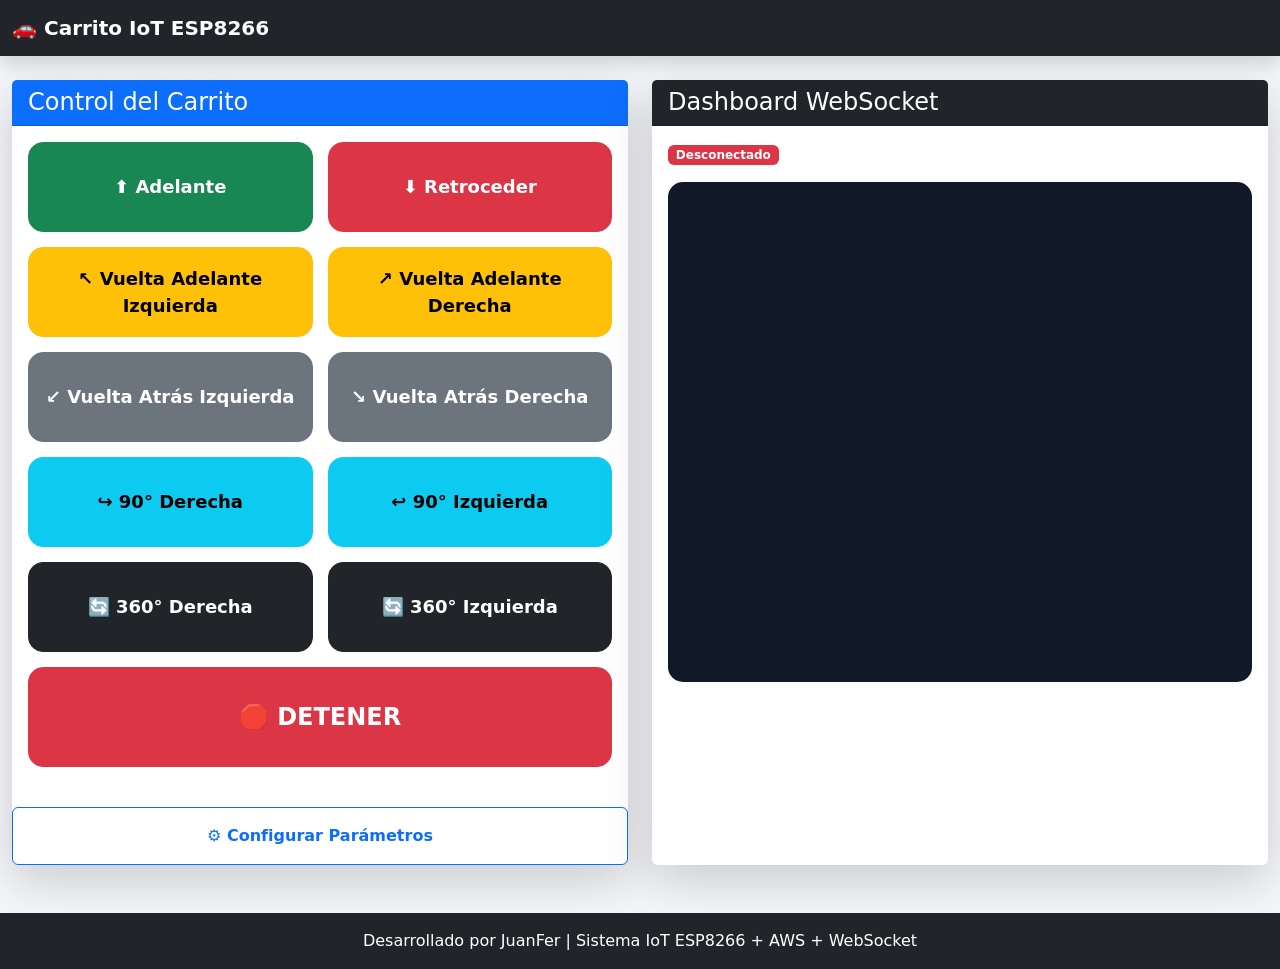
==== index.html @ 30b75ce9 "versión inicial" ====
<!DOCTYPE html>
<html lang="es">

<head>
    <meta charset="UTF-8">
    <meta name="viewport" content="width=device-width, initial-scale=1.0">
    <title>Control Carrito IoT</title>

    <!-- Bootstrap -->
    <link href="https://cdn.jsdelivr.net/npm/bootstrap@5.3.7/dist/css/bootstrap.min.css" rel="stylesheet">

    <!-- CSS -->
    <link rel="stylesheet" href="assets/css/styles.css">
</head>

<body>

    <!-- NAVBAR -->
    <nav class="navbar navbar-dark navbar-expand-lg bg-dark shadow">
        <div class="container-fluid">
            <a class="navbar-brand fw-bold" href="#">
                🚗 Carrito IoT ESP8266
            </a>
        </div>
    </nav>

    <!-- CONTENIDO -->
    <div class="container-fluid mt-4">

        <div class="row">

            <!-- PANEL CONTROL -->
            <div class="col-lg-6 mb-4">

                <div class="card shadow-lg border-0 h-100">

                    <div class="card-header bg-primary text-white">
                        <h4 class="mb-0">Control del Carrito</h4>
                    </div>

                    <div class="card-body">

                        <div class="control-grid">

                            <button class="btn btn-success control-btn" onclick="enviarMovimiento(1)">
                                ⬆ Adelante
                            </button>

                            <button class="btn btn-danger control-btn" onclick="enviarMovimiento(2)">
                                ⬇ Retroceder
                            </button>

                            <button class="btn btn-warning control-btn" onclick="enviarMovimiento(5)">
                                ↖ Vuelta Adelante Izquierda
                            </button>

                            <button class="btn btn-warning control-btn" onclick="enviarMovimiento(4)">
                                ↗ Vuelta Adelante Derecha
                            </button>

                            <button class="btn btn-secondary control-btn" onclick="enviarMovimiento(7)">
                                ↙ Vuelta Atrás Izquierda
                            </button>

                            <button class="btn btn-secondary control-btn" onclick="enviarMovimiento(6)">
                                ↘ Vuelta Atrás Derecha
                            </button>

                            <button class="btn btn-info control-btn" onclick="enviarMovimiento(8)">
                                ↪ 90° Derecha
                            </button>

                            <button class="btn btn-info control-btn" onclick="enviarMovimiento(9)">
                                ↩ 90° Izquierda
                            </button>

                            <button class="btn btn-dark control-btn" onclick="enviarMovimiento(10)">
                                🔄 360° Derecha
                            </button>

                            <button class="btn btn-dark control-btn" onclick="enviarMovimiento(11)">
                                🔄 360° Izquierda
                            </button>

                            <button class="btn btn-danger control-btn stop-btn" onclick="enviarMovimiento(3)">
                                🛑 DETENER
                            </button>

                        </div>

                    </div>
                    <div class="mt-4">
                        <button class="btn btn-outline-primary w-100 py-3 fw-bold" onclick="irAParametros()">
                            ⚙ Configurar Parámetros
                        </button>
                    </div>
                </div>
            </div>

            <!-- DASHBOARD -->
            <div class="col-lg-6 mb-4">

                <div class="card shadow-lg border-0 h-100">

                    <div class="card-header bg-dark text-white">
                        <h4 class="mb-0">Dashboard WebSocket</h4>
                    </div>

                    <div class="card-body">

                        <div class="mb-3">
                            <span class="badge bg-success" id="estadoWS">
                                Conectando...
                            </span>
                        </div>

                        <div id="dashboard" class="dashboard-container">

                        </div>

                    </div>

                </div>

            </div>

        </div>

    </div>

    <!-- FOOTER -->
    <footer class="bg-dark text-white text-center py-3 mt-4">
        <p class="mb-0">
            Desarrollado por JuanFer | Sistema IoT ESP8266 + AWS + WebSocket
        </p>
    </footer>

    <!-- JS -->
    <script src="assets/js/app.js"></script>

</body>

</html>
---- assets/css/styles.css ----
body{
    background: #f4f6f9;
    min-height: 100vh;
}

.control-grid{
    display: grid;
    grid-template-columns: repeat(2,1fr);
    gap: 15px;
}

.control-btn{
    height: 90px;
    font-size: 18px;
    font-weight: bold;
    border-radius: 15px;
    transition: 0.3s;
}

.control-btn:hover{
    transform: scale(1.05);
}

.stop-btn{
    grid-column: span 2;
    height: 100px;
    font-size: 24px;
}

.dashboard-container{
    background: #111827;
    color: white;
    border-radius: 15px;
    padding: 20px;
    height: 500px;
    overflow-y: auto;
}

.event-card{
    background: #1f2937;
    border-left: 5px solid #0d6efd;
    padding: 15px;
    margin-bottom: 15px;
    border-radius: 10px;
    animation: fadeIn 0.4s ease;
}

.event-title{
    font-size: 18px;
    font-weight: bold;
}

.event-info{
    font-size: 15px;
    color: #d1d5db;
}

@keyframes fadeIn{
    from{
        opacity: 0;
        transform: translateY(10px);
    }
    to{
        opacity: 1;
        transform: translateY(0px);
    }
}
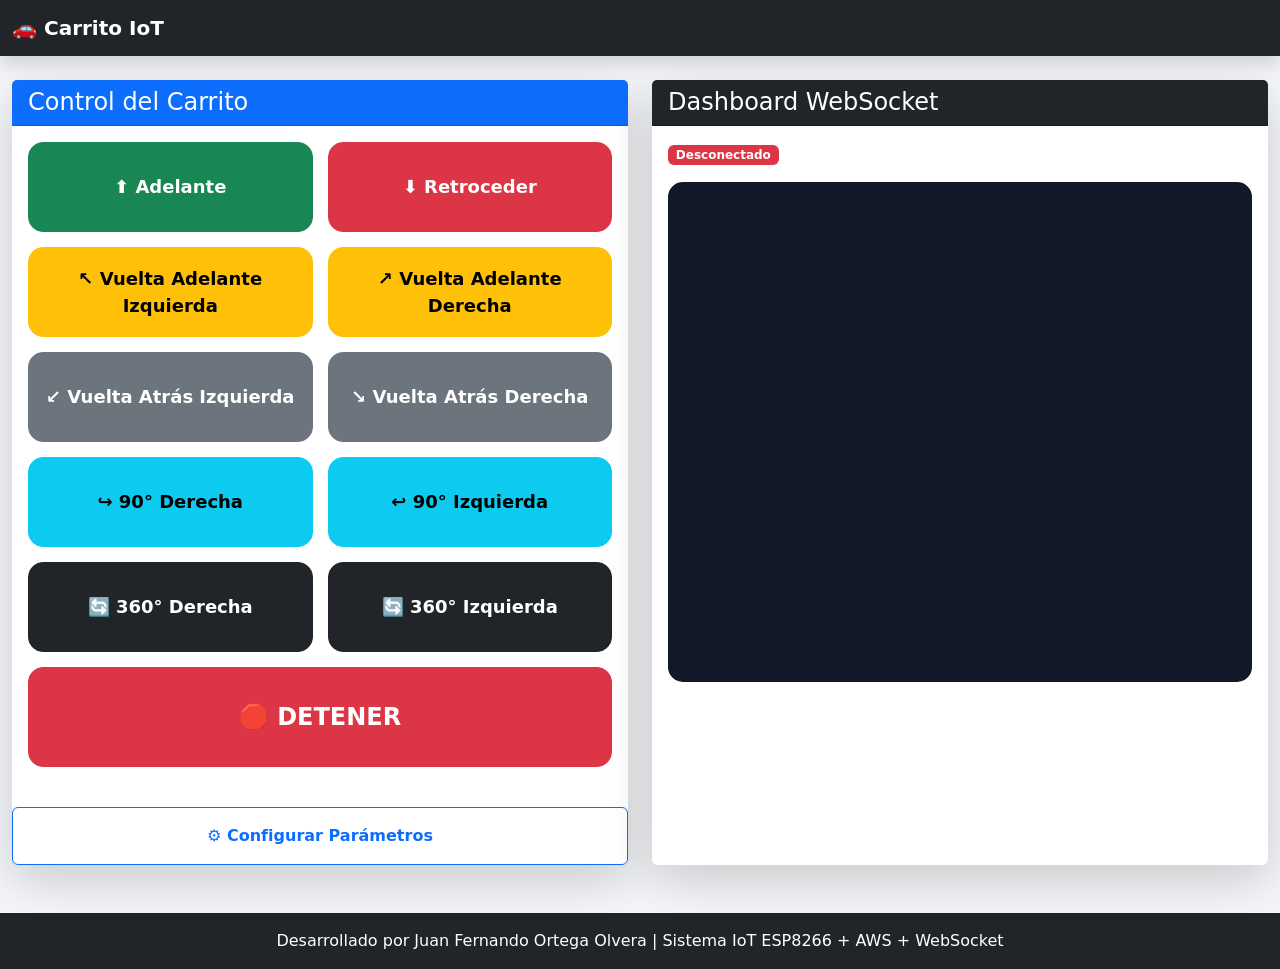
==== commit c53d0170: "se agrego favicon" ====
--- a/index.html
+++ b/index.html
@@ -11,6 +11,7 @@
 
     <!-- CSS -->
     <link rel="stylesheet" href="assets/css/styles.css">
+    <link rel="icon" type="image/png" href="assets/img/favicon.png">
 </head>
 
 <body>
@@ -19,7 +20,7 @@
     <nav class="navbar navbar-dark navbar-expand-lg bg-dark shadow">
         <div class="container-fluid">
             <a class="navbar-brand fw-bold" href="#">
-                🚗 Carrito IoT ESP8266
+                🚗 Carrito IoT
             </a>
         </div>
     </nav>
@@ -131,7 +132,7 @@
     <!-- FOOTER -->
     <footer class="bg-dark text-white text-center py-3 mt-4">
         <p class="mb-0">
-            Desarrollado por JuanFer | Sistema IoT ESP8266 + AWS + WebSocket
+            Desarrollado por Juan Fernando Ortega Olvera | Sistema IoT ESP8266 + AWS + WebSocket
         </p>
     </footer>
 
